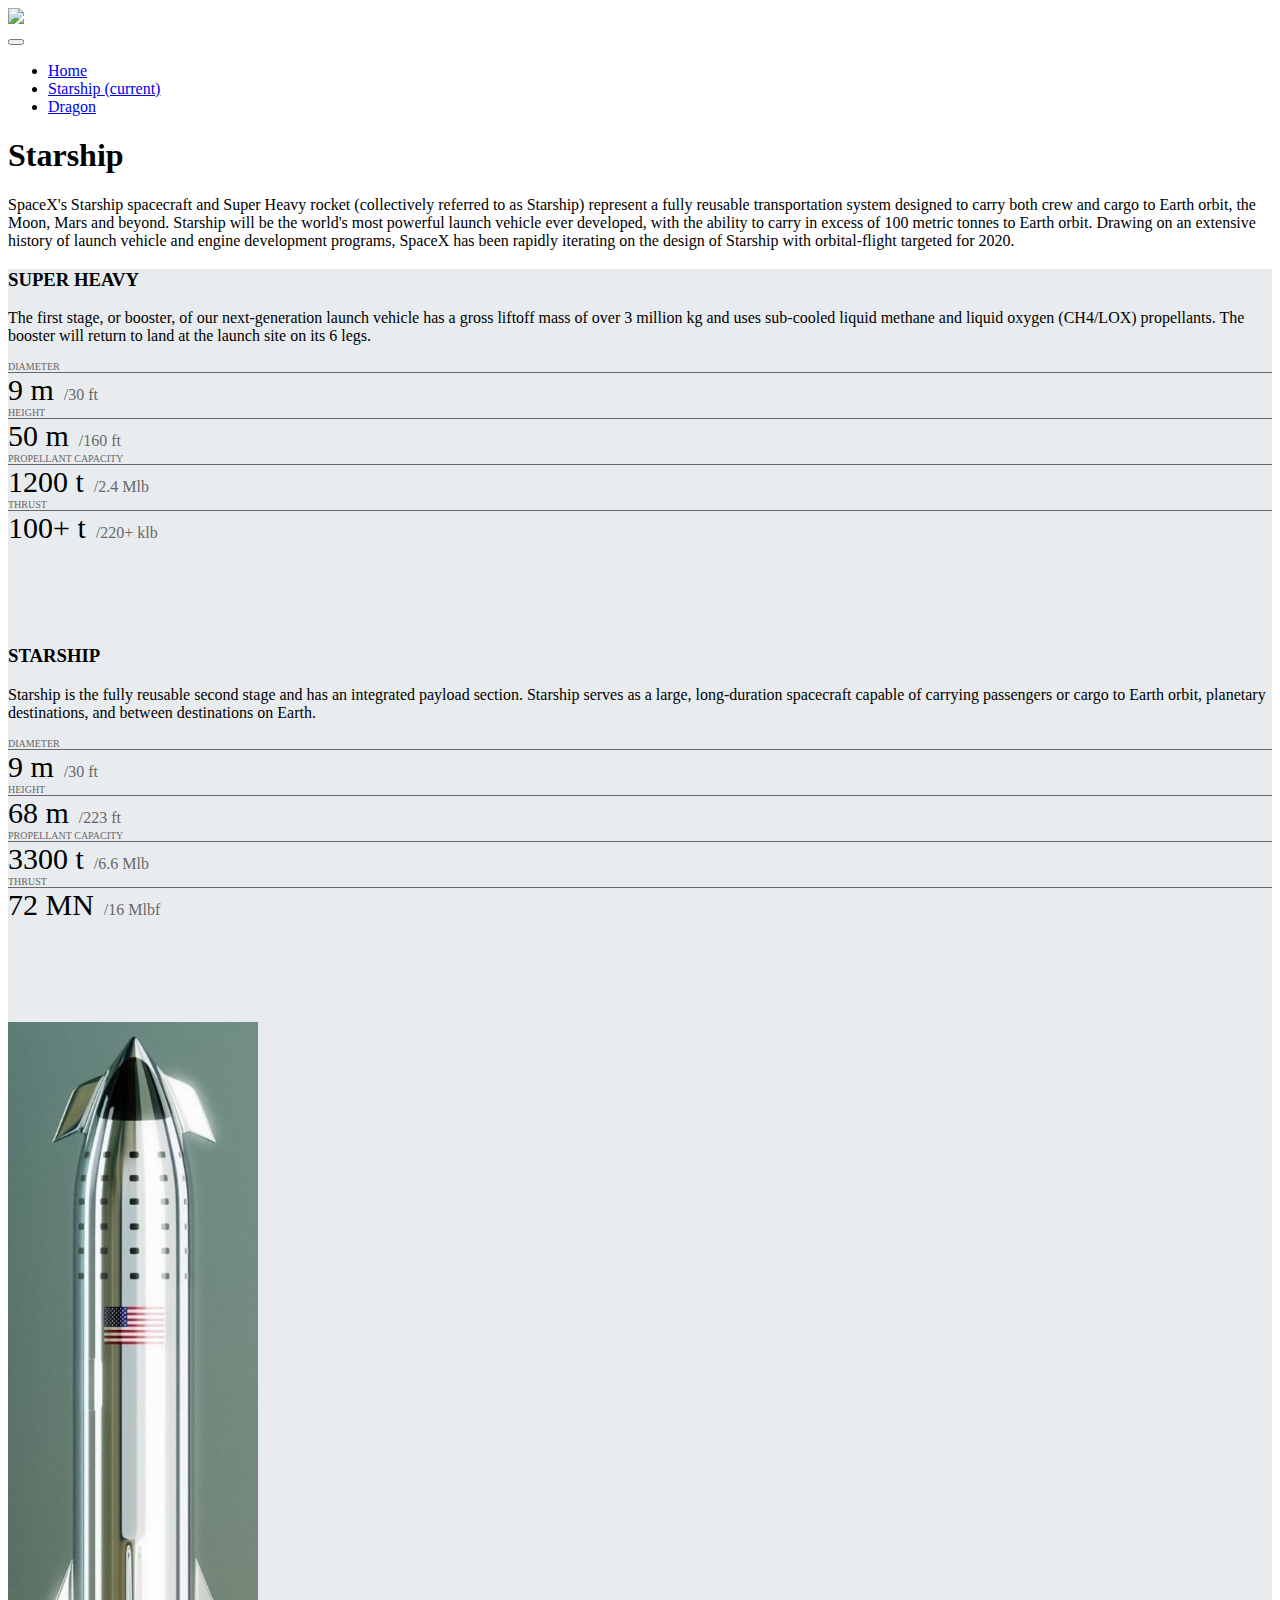
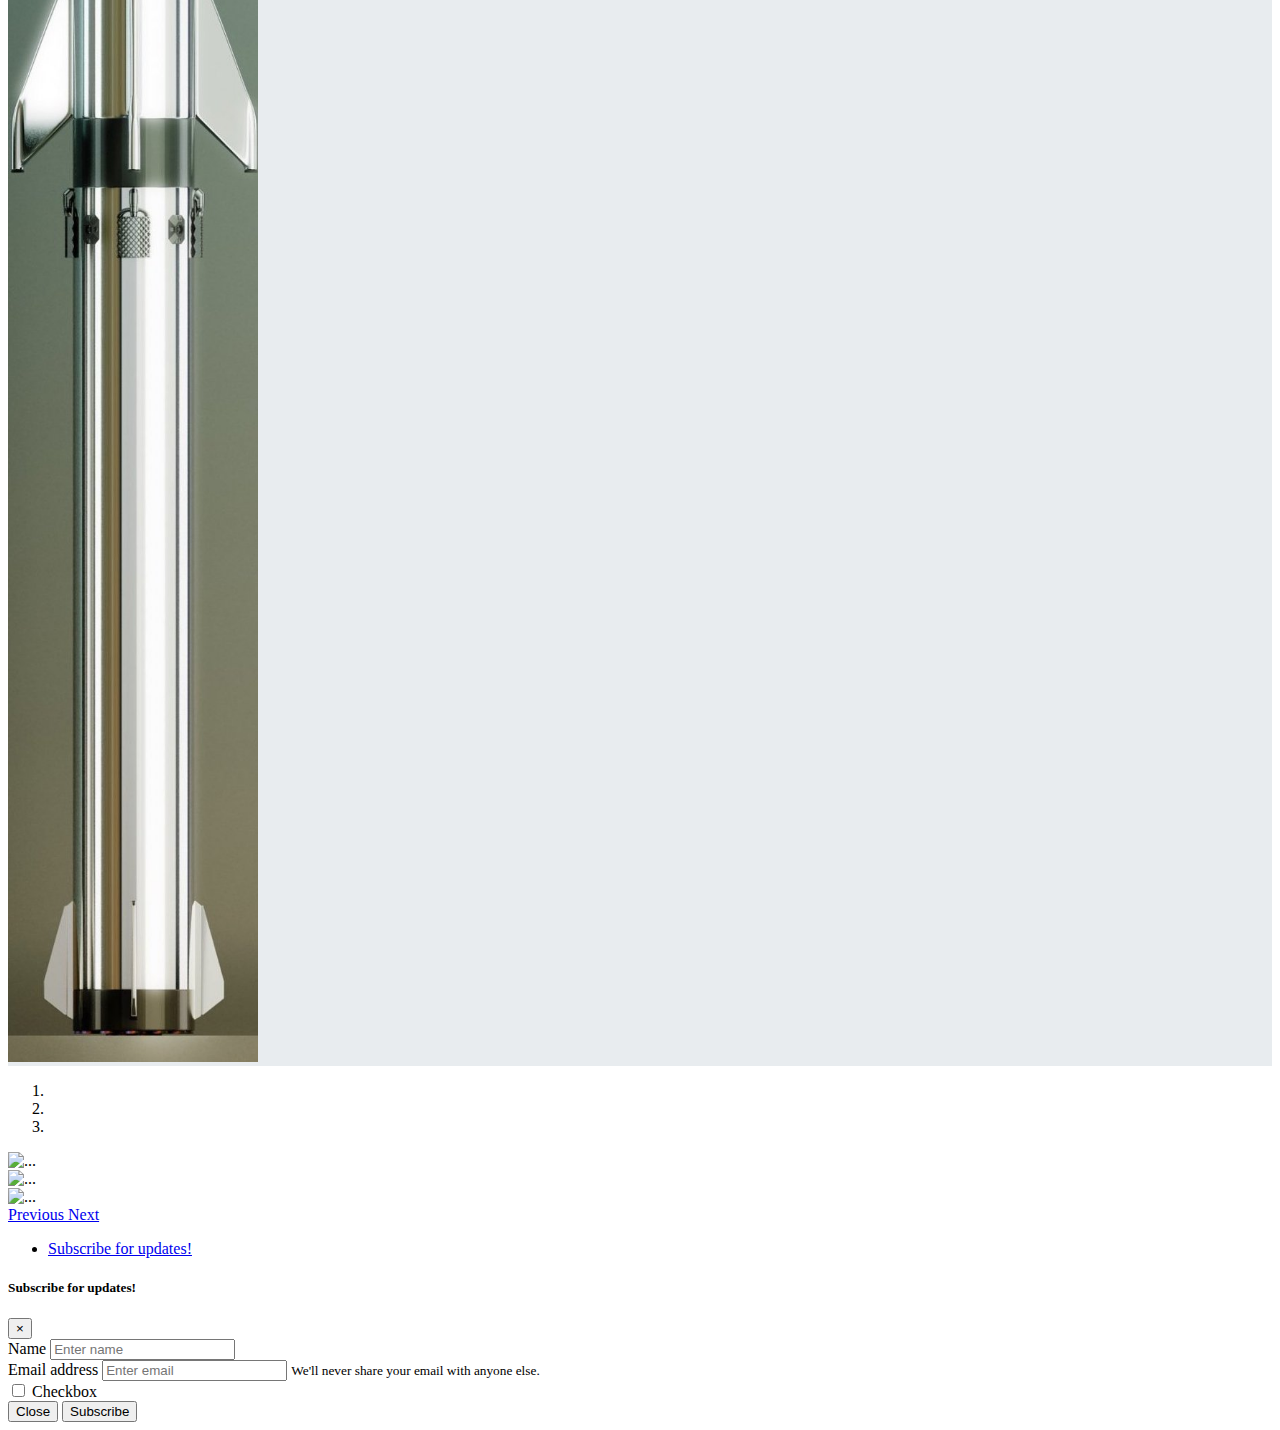
==== secondpage.html @ 1e306b28 "nearly complete" ====
<!doctype html>
<html lang="en">
<head>
    <!-- Required meta tags -->
    <meta charset="utf-8">
    <meta name="viewport" content="width=device-width, initial-scale=1, shrink-to-fit=no">

    <link rel='stylesheet' href='bootstrap-4.3.1-dist/css/bootstrap.min.css'>
    <link rel='stylesheet' href='bootstrap-4.3.1-dist/css/styles.css'>

    <title>Hello, world!</title>
</head>
<body>
    <nav class="navbar navbar-expand-lg navbar-light bg-light">
        <a class="navbar-brand pt-0" href="index.html"><img src='https://upload.wikimedia.org/wikipedia/commons/thumb/d/de/SpaceX-Logo.svg/1280px-SpaceX-Logo.svg.png'></a>
        <button class="navbar-toggler" type="button" data-toggle="collapse" data-target="#navbarNav" aria-controls="navbarNav" aria-expanded="false" aria-label="Toggle navigation">
            <span class="navbar-toggler-icon"></span>
        </button>
        <div class="collapse navbar-collapse" id="navbarNav">
            <ul class="navbar-nav">
                <li class="nav-item">
                    <a class="nav-link" href="index.html">Home</a>
                </li>
                <li class="nav-item active">
                    <a class="nav-link" href="secondpage.html">Starship <span class="sr-only">(current)</span></a>
                </li>
                <li class="nav-item">
                    <a class="nav-link" href="thirdpage.html">Dragon</a>
                </li>
            </ul>
        </div>
    </nav>

    <div class="jumbotron jumbotron-fluid m-0">
        <div class="container">
            <h1 class="display-4">Starship</h1>
            <p class="lead">
                SpaceX's Starship spacecraft and Super Heavy rocket (collectively referred to as Starship)
                represent a fully reusable transportation system designed to carry both crew and cargo to Earth orbit,
                the Moon, Mars and beyond. Starship will be the world's most powerful launch vehicle ever developed,
                with the ability to carry in excess of 100 metric tonnes to Earth orbit. Drawing on an extensive history
                of launch vehicle and engine development programs, SpaceX has been rapidly iterating on the design of Starship
                with orbital-flight targeted for 2020.
            </p>
        </div>
    </div>

    <div class='starship'>
        <div class='row container mx-auto'>
            <div class='col-12 col-lg-6'>
                <div class='row mb-5'>
                    <h3>SUPER HEAVY</h3>
                    <p>
                        The first stage, or booster, of our next-generation launch vehicle has a gross liftoff
                        mass of over 3 million kg and uses sub-cooled liquid methane and liquid oxygen (CH4/LOX)
                        propellants. The booster will return to land at the launch site on its 6 legs.
                    </p>
                </div>
                <div class='m-bottom'>
                    <div class='row mb-3'>
                        <div class='col-6 pl-0'>
                            <div class='bb'>DIAMETER</div>
                            <div><span class='span1'>9 m</span><span class='span2'>/30 ft</span></div>
                        </div>
                        <div class='col-6 pl-0'>
                            <div class='bb'>HEIGHT</div>
                            <div><span class='span1'>50 m</span><span class='span2'>/160 ft</span></div>
                        </div>
                    </div>
                    <div class='row'>
                        <div class='col-6 pl-0'>
                            <div class='bb'>PROPELLANT CAPACITY</div>
                            <div><span class='span1'>1200 t</span><span class='span2'>/2.4 Mlb</span></div>
                        </div>
                        <div class='col-6 pl-0'>
                            <div class='bb'>THRUST</div>
                            <div><span class='span1'>100+ t</span><span class='span2'>/220+ klb</span></div>
                        </div>
                    </div>
                </div>
                <div class='row mb-5'>
                    <h3>STARSHIP</h3>
                    <p>
                        Starship is the fully reusable second stage and has an integrated payload section.
                        Starship serves as a large, long-duration spacecraft capable of carrying passengers
                        or cargo to Earth orbit, planetary destinations, and between destinations on Earth.
                    </p>
                </div>
                <div class='m-bottom'>
                    <div class='row mb-3'>
                        <div class='col-6 pl-0'>
                            <div class='bb'>DIAMETER</div>
                            <div><span class='span1'>9 m</span><span class='span2'>/30 ft</span></div>
                        </div>
                        <div class='col-6 pl-0'>
                            <div class='bb'>HEIGHT</div>
                            <div><span class='span1'>68 m</span><span class='span2'>/223 ft</span></div>
                        </div>
                    </div>
                    <div class='row'>
                        <div class='col-6 pl-0'>
                            <div class='bb'>PROPELLANT CAPACITY</div>
                            <div><span class='span1'>3300 t</span><span class='span2'>/6.6 Mlb</span></div>
                        </div>
                        <div class='col-6 pl-0'>
                            <div class='bb'>THRUST</div>
                            <div><span class='span1'>72 MN</span><span class='span2'>/16 Mlbf</span></div>
                        </div>
                    </div>
                </div>
            </div>
            <div class='col-12 col-lg-6 d-flex justify-content-center mb-5'>
                <img src='images/spacex.jpg' width='250'>
            </div>
        </div>
    </div>

    <div id="carouselExampleIndicators" class="carousel slide secondCarousel" data-ride="carousel">
        <ol class="carousel-indicators">
            <li data-target="#carouselExampleIndicators" data-slide-to="0" class="active"></li>
            <li data-target="#carouselExampleIndicators" data-slide-to="1"></li>
            <li data-target="#carouselExampleIndicators" data-slide-to="2"></li>
        </ol>
        <div class="carousel-inner">
            <div class="carousel-item active">
                <img src="https://www.spacex.com/sites/spacex/files/starship_image_0006_7_new.jpg" class="d-block w-100" alt="...">
            </div>
            <div class="carousel-item">
                <img src="https://www.spacex.com/sites/spacex/files/starship_image_0008_9.jpg" class="d-block w-100" alt="...">
            </div>
            <div class="carousel-item">
                <img src="https://www.spacex.com/sites/spacex/files/starship_image_0007_8_new.jpg" class="d-block w-100" alt="...">
            </div>
        </div>
        <a class="carousel-control-prev" href="#carouselExampleIndicators" role="button" data-slide="prev">
            <span class="carousel-control-prev-icon" aria-hidden="true"></span>
            <span class="sr-only">Previous</span>
        </a>
        <a class="carousel-control-next" href="#carouselExampleIndicators" role="button" data-slide="next">
            <span class="carousel-control-next-icon" aria-hidden="true"></span>
            <span class="sr-only">Next</span>
        </a>
    </div>

    <nav class="navbar navbar-expand-lg navbar-light bg-light">
        <div id="navbarText">
            <ul class="navbar-nav mr-auto">
                <li class="nav-item">
                    <a href='#' class='nav-link' data-toggle="modal" data-target="#exampleModalCenter">
                        Subscribe for updates!
                    </a>
                </li>
            </ul>
        </div>
    </nav>

    <div class="modal fade" id="exampleModalCenter" tabindex="-1" role="dialog" aria-labelledby="exampleModalCenterTitle" aria-hidden="true">
        <div class="modal-dialog modal-dialog-centered" role="document">
            <div class="modal-content">
                <div class="modal-header">
                    <h5 class="modal-title" id="exampleModalCenterTitle">Subscribe for updates!</h5>
                    <button type="button" class="close" data-dismiss="modal" aria-label="Close">
                        <span aria-hidden="true">&times;</span>
                    </button>
                </div>
                <div class="modal-body">
                    <form>
                        <div class="form-group">
                            <label for="formGroupExampleInput">Name</label>
                            <input type="text" class="form-control" id="formGroupExampleInput" placeholder="Enter name">
                        </div>
                        <div class="form-group">
                            <label for="exampleInputEmail1">Email address</label>
                            <input type="email" class="form-control" id="exampleInputEmail1" aria-describedby="emailHelp" placeholder="Enter email">
                            <small id="emailHelp" class="form-text text-muted">We'll never share your email with anyone else.</small>
                        </div>
                        <div class="form-group">
                            <div class="form-check">
                                <input class="form-check-input" type="checkbox" id="gridCheck">
                                <label class="form-check-label" for="gridCheck">
                                    Checkbox
                                </label>
                            </div>
                        </div>
                    </form>
                </div>
                <div class="modal-footer">
                    <button type="button" class="btn btn-secondary" data-dismiss="modal">Close</button>
                    <button type="button" class="btn btn-primary">Subscribe</button>
                </div>
            </div>
        </div>
    </div>


    <script src='bootstrap-4.3.1-dist/js/jquery-3.4.1.min.js' type='text/javascript'></script>
    <script src="https://cdnjs.cloudflare.com/ajax/libs/popper.js/1.14.7/umd/popper.min.js" integrity="sha384-UO2eT0CpHqdSJQ6hJty5KVphtPhzWj9WO1clHTMGa3JDZwrnQq4sF86dIHNDz0W1" crossorigin="anonymous"></script>
    <script src="https://stackpath.bootstrapcdn.com/bootstrap/4.3.1/js/bootstrap.min.js" integrity="sha384-JjSmVgyd0p3pXB1rRibZUAYoIIy6OrQ6VrjIEaFf/nJGzIxFDsf4x0xIM+B07jRM" crossorigin="anonymous"></script>
</body>
</html>
---- bootstrap-4.3.1-dist/css/styles.css ----
* {
    box-sizing: border-box;
}

.firstCarousel img {
    object-fit: cover;
    /*min-height: 300px;*/
    /*max-height: 600px;*/
}

.secondCarousel img {
    /*object-fit: cover;*/
    /*height: 900px;*/
}

.navbar img {
    height: 20px;
    display: block;
}

.card {
    height: 100%;
}

#cards div {
    margin: 5px 0;
}

#cards {
    width: 95%;
}

#cards img {
    object-fit: contain;
}

.footer {
    height: 60px;
    line-height: 60px;
    background-color: #f5f5f5;
}

.starship {
    background-color: #e8ecef;
}

.bb {
    color: #686868;
    border-bottom: 1px solid #686868;
    font-size: 10px;
}

.m-bottom {
    margin-bottom: 100px;
}

.span1 {
    font-size: 30px;
    margin-right: 10px;
}

.span2 {
    color: #686868;
}
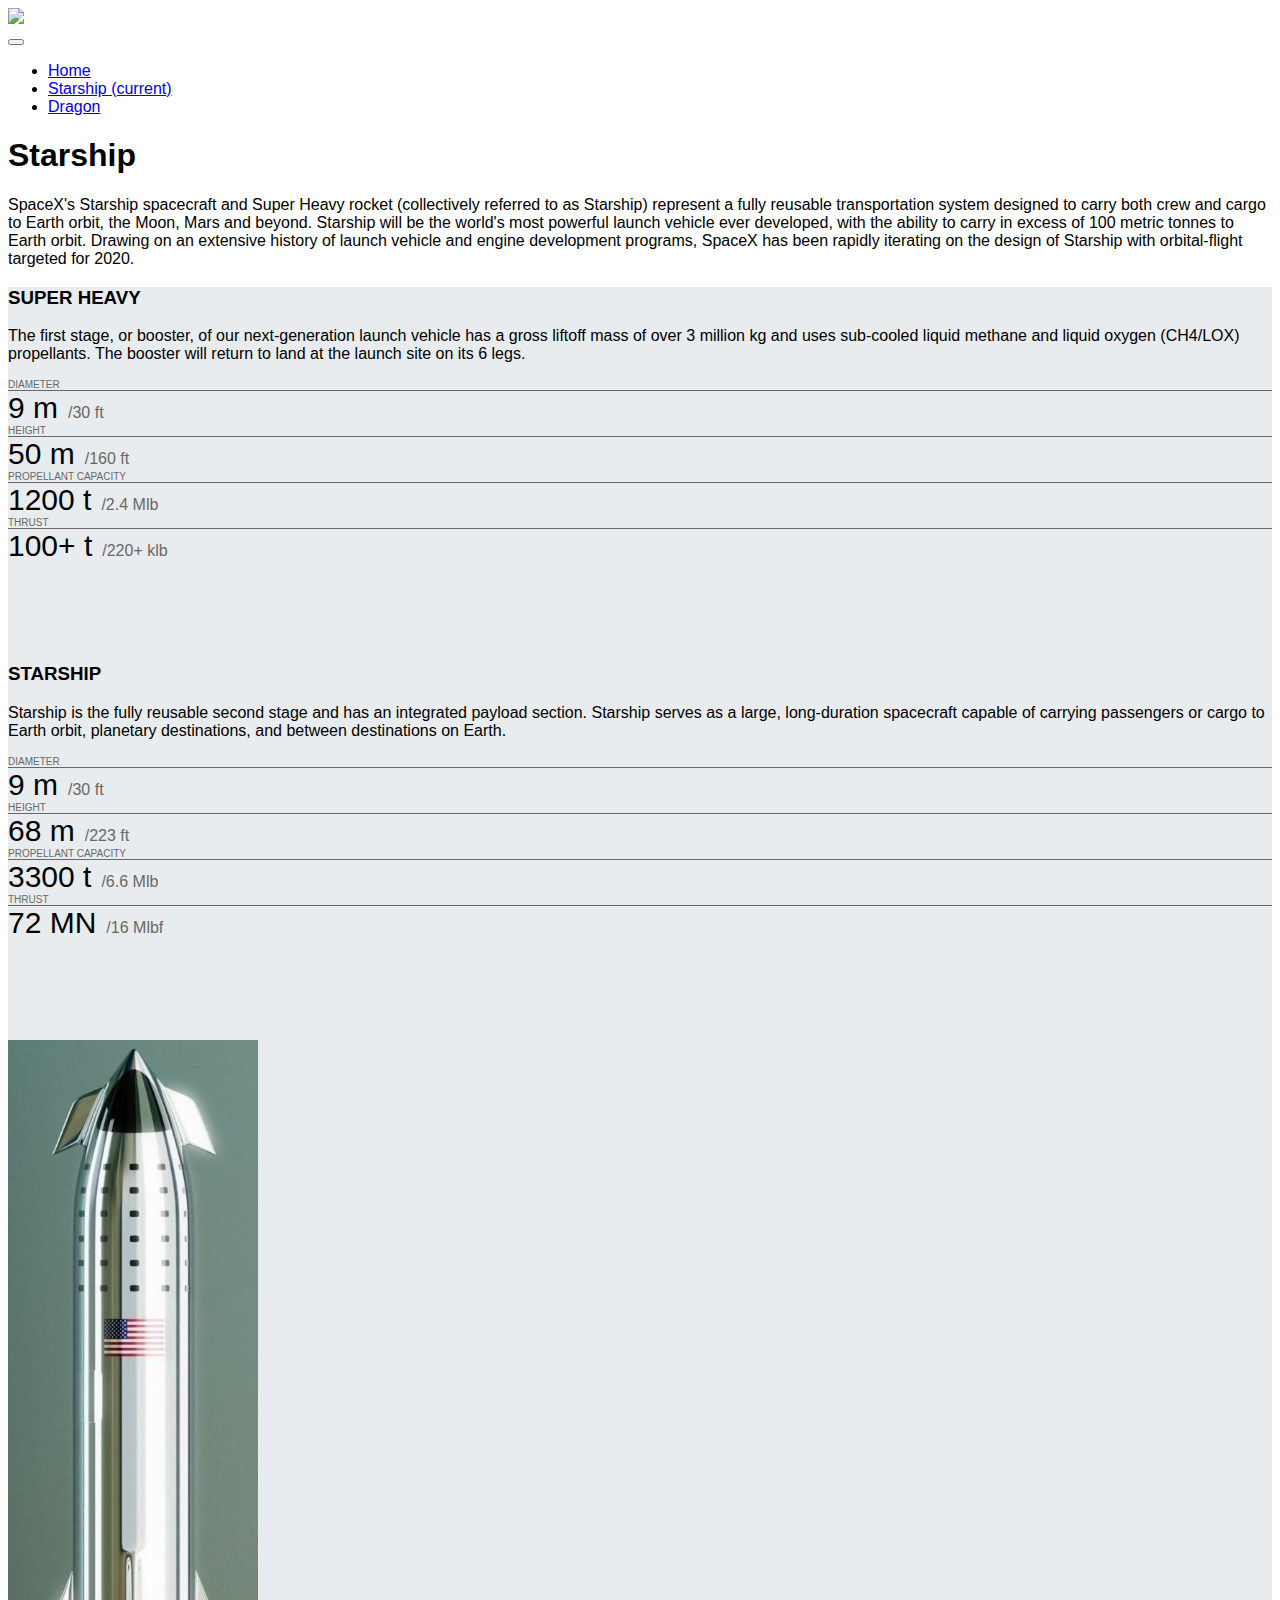
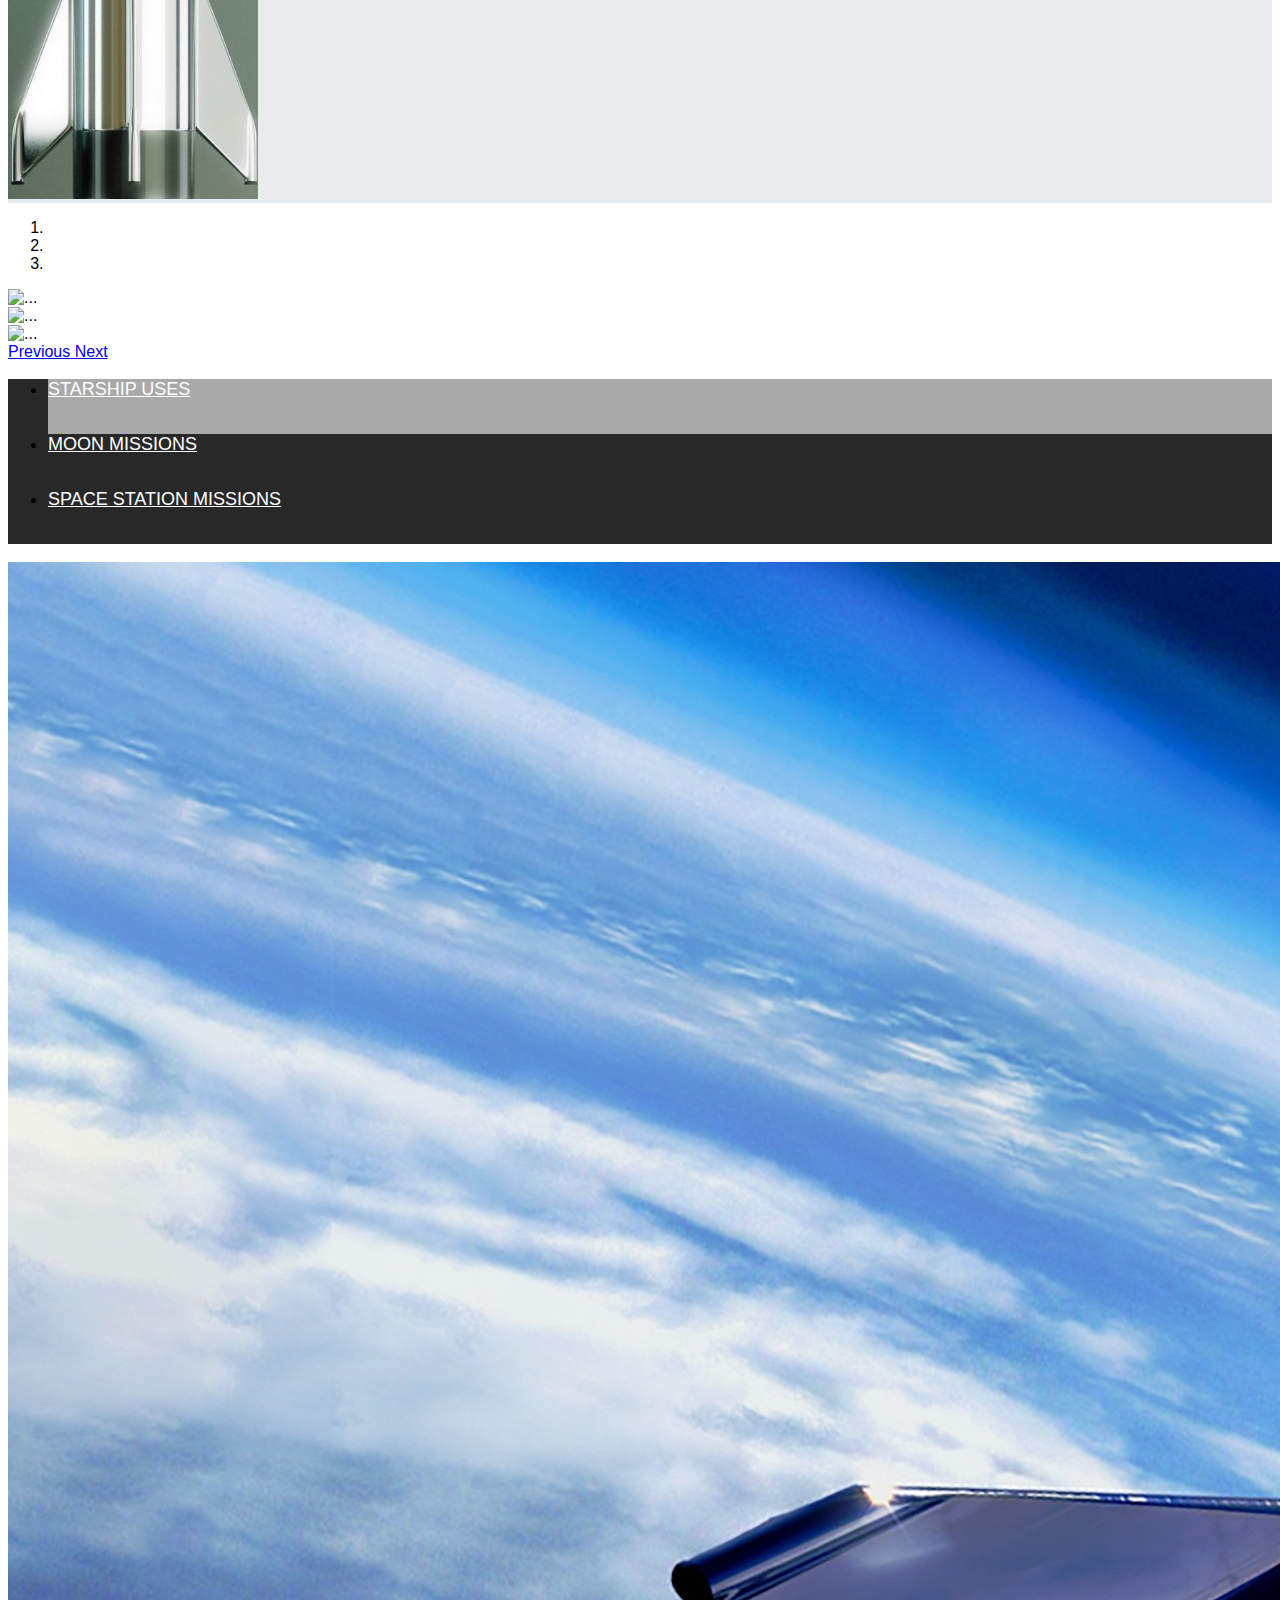
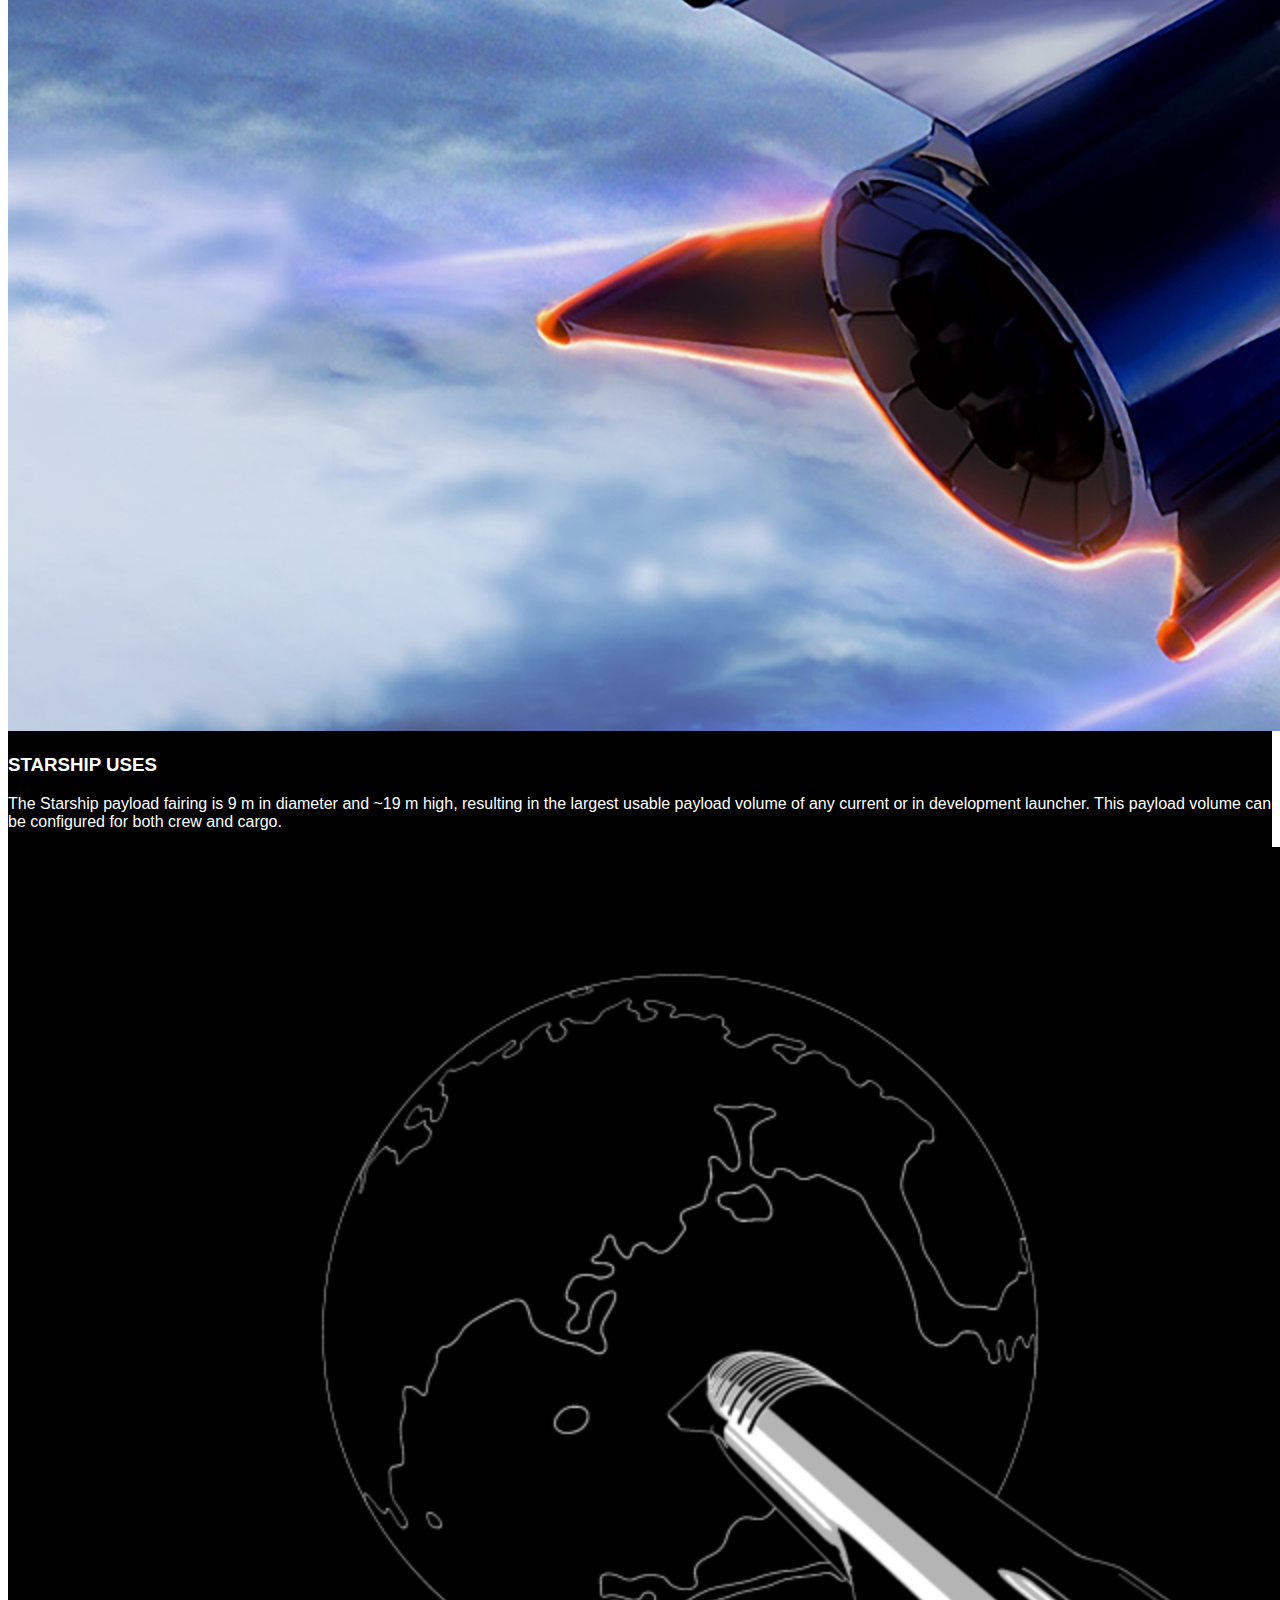
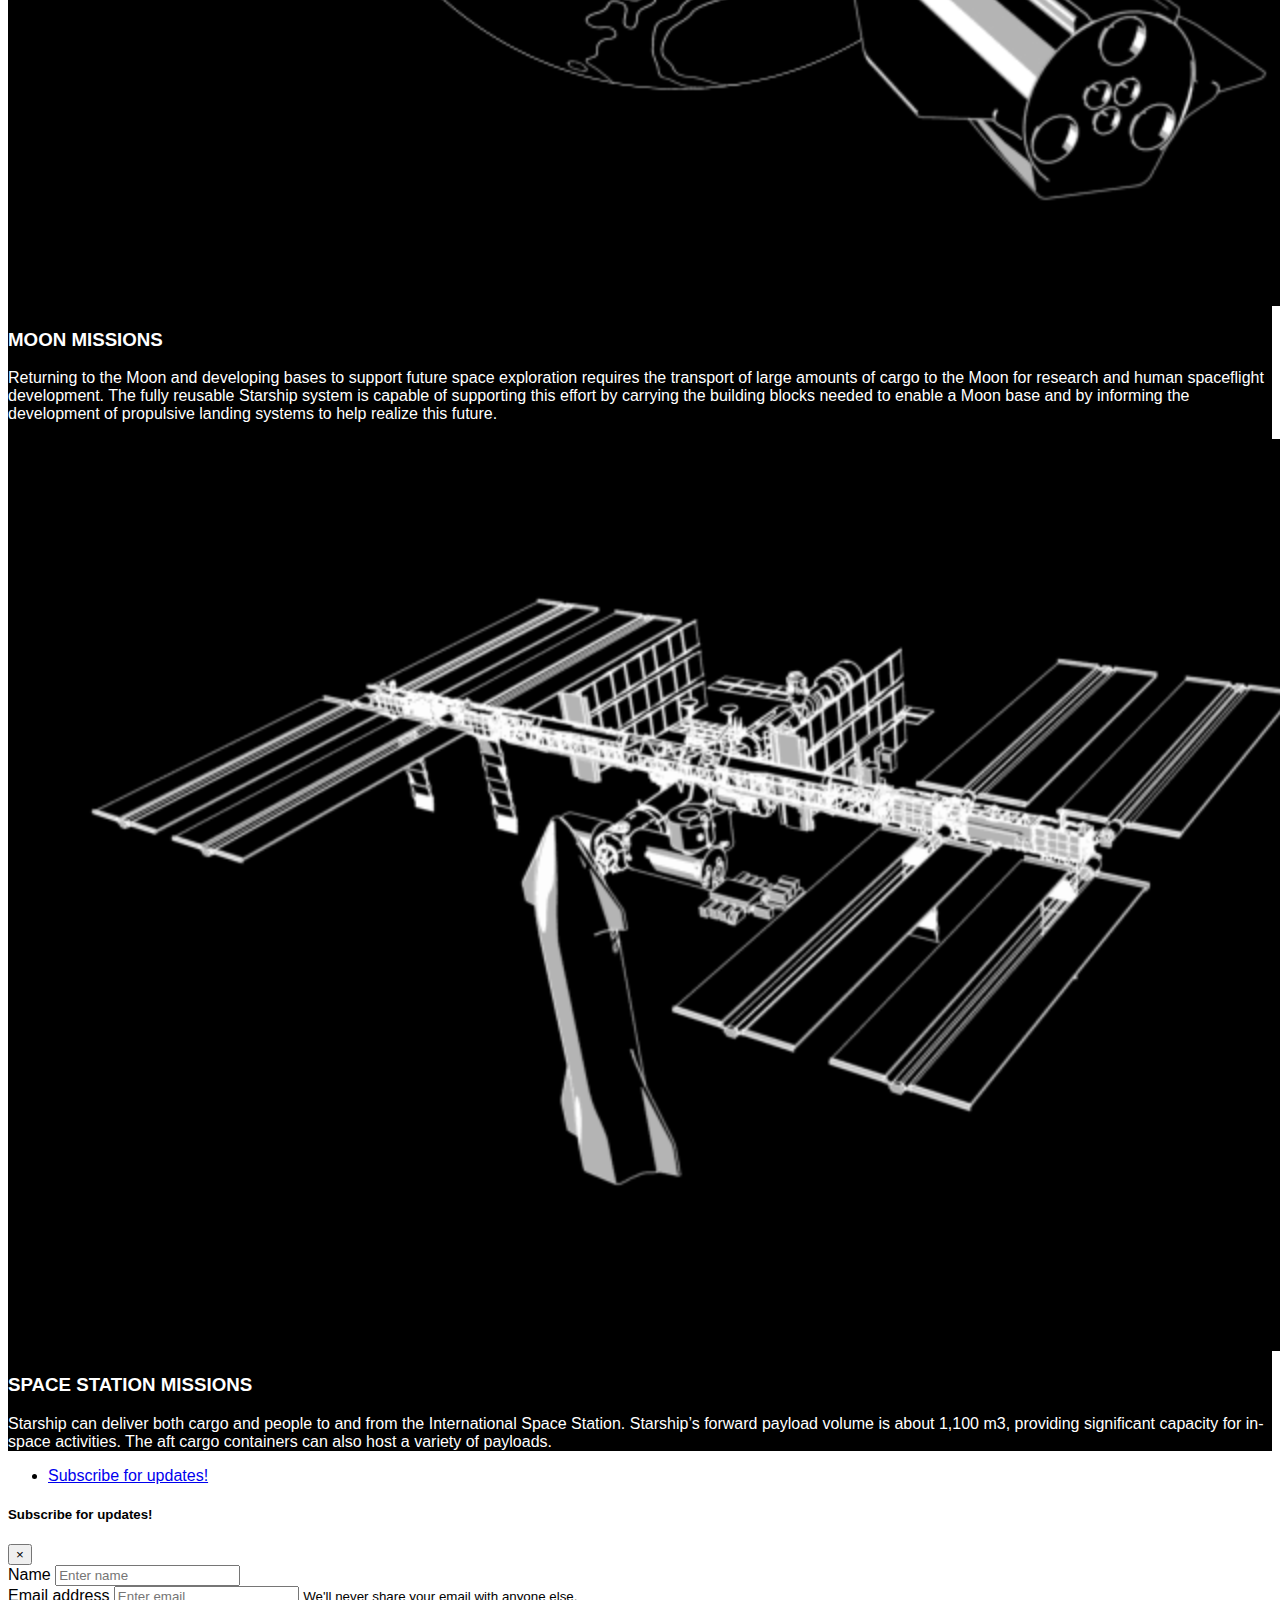
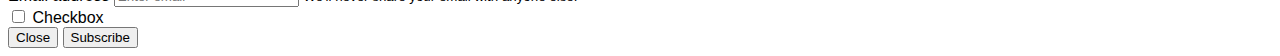
==== commit c35884ab: "finished" ====
--- a/secondpage.html
+++ b/secondpage.html
@@ -7,6 +7,9 @@
 
     <link rel='stylesheet' href='bootstrap-4.3.1-dist/css/bootstrap.min.css'>
     <link rel='stylesheet' href='bootstrap-4.3.1-dist/css/styles.css'>
+    <script src='bootstrap-4.3.1-dist/js/min.js'></script>
+    <script src='bootstrap-4.3.1-dist/js/bootstrap.js'></script>
+    <script src='action.js' charset='utf-8'></script>
 
     <title>Hello, world!</title>
 </head>
@@ -142,6 +145,74 @@
         </a>
     </div>
 
+    <div class='tabs'>
+        <ul class="nav nav-tabs d-flex justify-content-center" id="myTab" role="tablist">
+            <li class="nav-item col-12 col-md-4 col-xl-3">
+                <a class="nav-link active d-flex align-items-center justify-content-center" id="home-tab" data-toggle="tab" href="#home" role="tab" aria-controls="home" aria-selected="true">STARSHIP USES</a>
+            </li>
+            <li class="nav-item col-12 col-md-4 col-xl-3">
+                <a class="nav-link d-flex align-items-center justify-content-center" id="profile-tab" data-toggle="tab" href="#profile" role="tab" aria-controls="profile" aria-selected="false">MOON MISSIONS</a>
+            </li>
+            <li class="nav-item col-12 col-md-4 col-xl-3">
+                <a class="nav-link d-flex align-items-center justify-content-center" id="contact-tab" data-toggle="tab" href="#contact" role="tab" aria-controls="contact" aria-selected="false">SPACE STATION MISSIONS</a>
+            </li>
+        </ul>
+    </div>
+
+    <div class="tab-content container-fluid" id="myTabContent">
+        <div class="tab-pane fade show active" id="home" role="tabpanel" aria-labelledby="home-tab">
+            <div class='row'>
+                <div class='col-12 col-lg-6 p-0'>
+                    <img src='images/starshipUses.jpg' alt='Sharship Uses' class='d-block w-100'>
+                </div>
+                <div class='col-12 col-lg-6 d-flex align-items-center p-5'>
+                    <div>
+                        <h3>STARSHIP USES</h3>
+                        <p>
+                            The Starship payload fairing is 9 m in diameter and ~19 m high, resulting in the largest usable payload
+                            volume of any current or in development launcher. This payload volume can be configured for both crew and cargo.
+                        </p>
+                    </div>
+                </div>
+            </div>
+        </div>
+        <div class="tab-pane fade" id="profile" role="tabpanel" aria-labelledby="profile-tab">
+            <div class='row'>
+                <div class='col-12 col-lg-6 p-0'>
+                    <img src='images/moonMissions.jpg' alt='Moon Missions' class='d-block w-100'>
+                </div>
+                <div class='col-12 col-lg-6 d-flex align-items-center p-5'>
+                    <div>
+                        <h3>MOON MISSIONS</h3>
+                        <p>
+                            Returning to the Moon and developing bases to support future space exploration requires the transport of large
+                            amounts of cargo to the Moon for research and human spaceflight development. The fully reusable Starship system
+                            is capable of supporting this effort by carrying the building blocks needed to enable a Moon base and by informing
+                            the development of propulsive landing systems to help realize this future.
+                        </p>
+                    </div>
+                </div>
+            </div>
+        </div>
+        <div class="tab-pane fade" id="contact" role="tabpanel" aria-labelledby="contact-tab">
+            <div class='row'>
+                <div class='col-12 col-lg-6 p-0'>
+                    <img src='images/satellite.jpg' alt='Satellite' class='d-block w-100'>
+                </div>
+                <div class='col-12 col-lg-6 d-flex align-items-center p-5'>
+                    <div>
+                        <h3>SPACE STATION MISSIONS</h3>
+                        <p>
+                            Starship can deliver both cargo and people to and from the International Space Station. Starship’s forward payload
+                            volume is about 1,100 m3, providing significant capacity for in-space activities. The aft cargo containers can also
+                            host a variety of payloads.
+                        </p>
+                    </div>
+                </div>
+            </div>
+        </div>
+    </div>
+
     <nav class="navbar navbar-expand-lg navbar-light bg-light">
         <div id="navbarText">
             <ul class="navbar-nav mr-auto">
@@ -191,10 +262,5 @@
             </div>
         </div>
     </div>
-
-
-    <script src='bootstrap-4.3.1-dist/js/jquery-3.4.1.min.js' type='text/javascript'></script>
-    <script src="https://cdnjs.cloudflare.com/ajax/libs/popper.js/1.14.7/umd/popper.min.js" integrity="sha384-UO2eT0CpHqdSJQ6hJty5KVphtPhzWj9WO1clHTMGa3JDZwrnQq4sF86dIHNDz0W1" crossorigin="anonymous"></script>
-    <script src="https://stackpath.bootstrapcdn.com/bootstrap/4.3.1/js/bootstrap.min.js" integrity="sha384-JjSmVgyd0p3pXB1rRibZUAYoIIy6OrQ6VrjIEaFf/nJGzIxFDsf4x0xIM+B07jRM" crossorigin="anonymous"></script>
 </body>
 </html>--- a/bootstrap-4.3.1-dist/css/styles.css
+++ b/bootstrap-4.3.1-dist/css/styles.css
@@ -1,16 +1,18 @@
+@font-face {
+    font-family: 'Brandon Grotesque', 'brandon-grotesque', Helvetica, sans-serif;
+    src: url("../../brand_ssv/Brandon_reg.otf") format("opentype");
+}
+
+body {
+    font-family: 'Brandon Grotesque', 'brandon-grotesque', Helvetica, sans-serif;
+}
+
 * {
     box-sizing: border-box;
 }
 
 .firstCarousel img {
     object-fit: cover;
-    /*min-height: 300px;*/
-    /*max-height: 600px;*/
-}
-
-.secondCarousel img {
-    /*object-fit: cover;*/
-    /*height: 900px;*/
 }
 
 .navbar img {
@@ -61,4 +63,40 @@
 
 .span2 {
     color: #686868;
+}
+
+#myTabContent {
+    background-color: #000000;
+    color: #ffffff;
+}
+
+.tabs {
+    background-color: #282828;
+    font-size: 18px;
+}
+
+.tabs .nav {
+    border: none;
+    position: relative;
+    z-index: 1;
+}
+.tabs .nav-item a {
+    border-radius: 0;
+    border: none;
+    color: #ffffff;
+    height: 55px;
+    display: block;
+}
+
+.tabs .nav-item a:hover {
+    background-color: #A9A9A9;
+}
+
+.tabs .nav-item .active {
+    background-color: #A9A9A9;
+    color: #ffffff;
+}
+
+.tabs li {
+    padding: 0;
 }